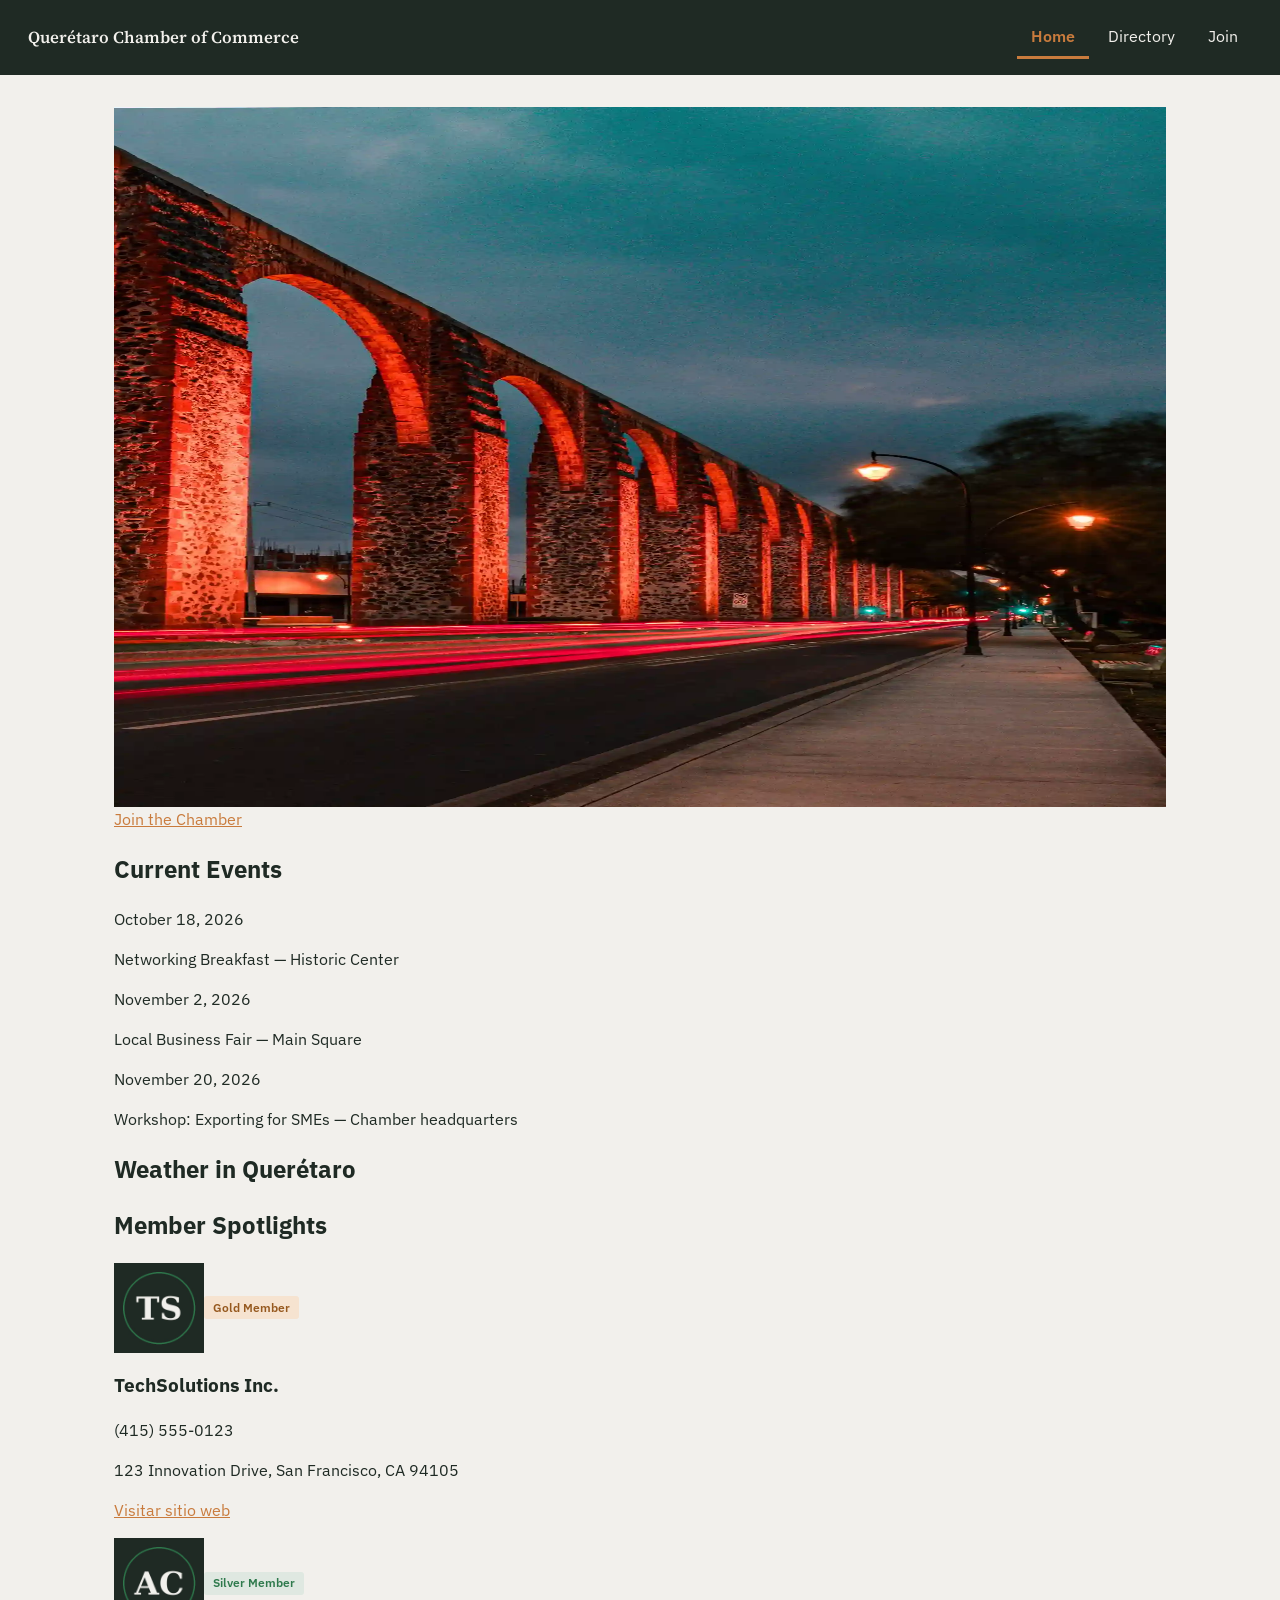
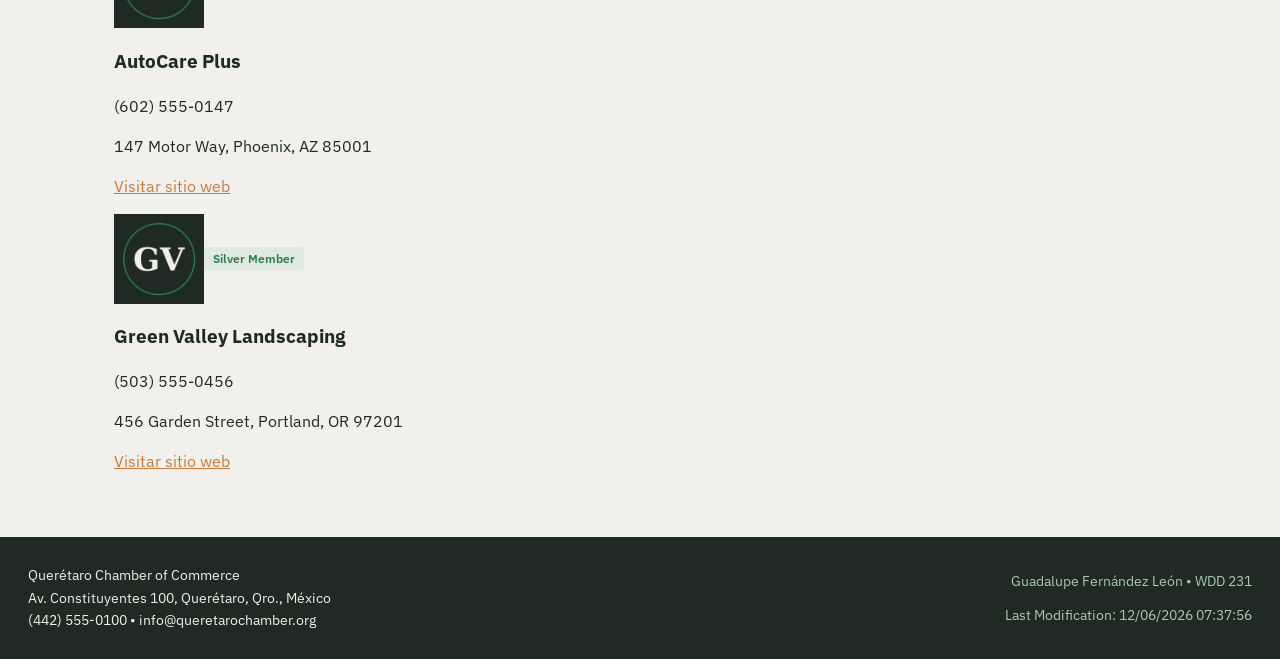
==== chamber/index.html @ a4fa8d87 "week03-01" ====
<!DOCTYPE html>
<html lang="es">
<head>
  <meta charset="UTF-8" />
  <meta name="viewport" content="width=device-width, initial-scale=1.0" />

  <title>Querétaro Chamber of Commerce</title>
  <meta name="description" content="Querétaro Chamber of Commerce and wheather." />
  <meta name="author" content="Guadalupe Fernández León" />

  <link rel="icon" type="image/png" href="images/favicon.png" />
  <link rel="icon" type="image/x-icon" href="images/favicon.ico" />

  
  <meta property="og:title" content="Querétaro Chamber of Commerce" />
  <meta property="og:description" content="Directory of companys in Querétaro Chamber of Commerce and wheather" />
  <meta property="og:image" content="https://lupita1976.github.io/wdd231/chamber/images/chamber-share.jpg" />
  <meta property="og:url" content="https://lupita1976.github.io/wdd231/chamber/index.html" />
  <meta property="og:type" content="website" />

  <link rel="preconnect" href="https://fonts.googleapis.com">
  <link rel="preconnect" href="https://fonts.gstatic.com" crossorigin>
  <link href="https://fonts.googleapis.com/css2?family=Source+Serif+4:opsz,wght@8..60,600;8..60,700&family=IBM+Plex+Sans:wght@400;500;600&display=swap" rel="stylesheet">

  <link rel="stylesheet" href="styles/normalize.css" />
  <link rel="stylesheet" href="styles/small.css" />
  <link rel="stylesheet" href="styles/larger.css" />

  <script src="scripts/home.js" defer></script>
  <script src="scripts/weather.js" defer></script>
  <script src="scripts/spotlights.js" defer></script>

</head>
<body>

  <header>
    <div class="branding">
      <span class="site-title">Querétaro Chamber of Commerce</span>
    </div>

    <button id="hamburger" aria-label="Abrir menú de navegación" aria-expanded="false" aria-controls="primary-nav">
      <span class="bar"></span>
      <span class="bar"></span>
      <span class="bar"></span>
    </button>

    <nav id="primary-nav">
      <ul>
        <li><a href="index.html" class="current" aria-current="page">Home</a></li>
        <li><a href="directory.html">Directory</a></li>
        <li><a href="join.html">Join</a></li>
      </ul>
    </nav>
  </header>

  <main class="home-layout">

    <section class="hero">
      <img src="images/aqueduct.webp" alt="Acueducto de Querétaro al atardecer" class="hero-image" width="1600" height="700" />
      <a href="join.html" class="cta-button">Join the Chamber</a>
    </section>

    <section class="panel events-panel">
      <h2>Current Events</h2>
      <ul class="events-list">
        <li>
          <p class="event-date">October 18, 2026</p>
          <p class="event-title">Networking Breakfast &mdash; Historic Center</p>
        </li>
        <li>
          <p class="event-date">November 2, 2026</p>
          <p class="event-title">Local Business Fair &mdash; Main Square</p>
        </li>
        <li>
          <p class="event-date">November 20, 2026</p>
          <p class="event-title">Workshop: Exporting for SMEs &mdash; Chamber headquarters</p>
        </li>
      </ul>
    </section>

    <section class="panel" id="weather-section">
      <h2>Weather in Querétaro</h2>
      <div id="current-weather"></div>
      <div id="forecast" class="forecast-grid"></div>
    </section>

    <section class="panel spotlights-panel">
      <h2>Member Spotlights</h2>
      <div id="spotlights" class="spotlights-grid"></div>
    </section>

  </main>

  <footer>
    <div class="footer-contact">
      <p>Querétaro Chamber of Commerce</p>
      <p>Av. Constituyentes 100, Querétaro, Qro., México</p>
      <p>(442) 555-0100 &bull; info@queretarochamber.org</p>
    </div>
    <div class="footer-dev">
      <p>Guadalupe Fernández León &bull; WDD 231</p>
      <p id="lastModified"></p>
    </div>
  </footer>

</body>
</html>
---- chamber/styles/small.css ----
body {
  font-family: "IBM Plex Sans", Arial, sans-serif;
  background-color: #F2F0EC;
  color: #1F2A24;
  line-height: 1.5;
}

h1 {
  font-family: "Source Serif 4", Georgia, serif;
  font-weight: 600;
}

a {
  color: #C97B3D;
}

/* ---------------- Header ---------------- */
header {
  display: flex;
  align-items: center;
  justify-content: space-between;
  flex-wrap: wrap;
  background-color: #1F2A24;
  color: #F2F0EC;
  padding: 0.85rem 1.1rem;
}

.site-title {
  font-family: "Source Serif 4", Georgia, serif;
  font-size: 1.05rem;
  font-weight: 600;
}

#hamburger {
  background: none;
  border: none;
  width: 38px;
  height: 32px;
  display: flex;
  flex-direction: column;
  justify-content: center;
  align-items: center;
  gap: 5px;
  cursor: pointer;
}

#hamburger .bar {
  width: 24px;
  height: 3px;
  background-color: #F2F0EC;
  border-radius: 2px;
  transition: transform 0.2s ease, opacity 0.2s ease;
}

#hamburger[aria-expanded="true"] .bar:nth-child(1) { transform: translateY(8px) rotate(45deg); }
#hamburger[aria-expanded="true"] .bar:nth-child(2) { opacity: 0; }
#hamburger[aria-expanded="true"] .bar:nth-child(3) { transform: translateY(-8px) rotate(-45deg); }

nav {
  display: none;
  width: 100%;
  order: 3;
}

nav.open {
  display: block;
}

nav ul {
  display: flex;
  flex-direction: column;
  margin-top: 0.75rem;
  border-top: 1px solid #2F7A4D;
}

nav ul li a {
  display: block;
  padding: 0.85rem 0.5rem;
  color: #F2F0EC;
  text-decoration: none;
  border-bottom: 1px solid #33443a;
}

nav ul li a:hover,
nav ul li a:focus-visible {
  background-color: #33443a;
  color: #C97B3D;
}

nav ul li a.current {
  color: #C97B3D;
  font-weight: 600;
}

/* ---------------- Main ---------------- */
main {
  max-width: 1100px;
  margin: 0 auto;
  padding: 1.25rem 1rem 2.5rem;
}

main > h1 {
  font-size: 1.5rem;
  text-align: center;
  margin-bottom: 1rem;
}

.controls {
  display: flex;
  flex-direction: column;
  gap: 0.6rem;
  align-items: center;
  margin-bottom: 1.25rem;
}

#member-count {
  font-size: 0.85rem;
  color: #55605a;
}

.view-toggle {
  display: flex;
  gap: 0.5rem;
}

.view-btn {
  background-color: #ffffff;
  border: 1px solid #C97B3D;
  color: #1F2A24;
  padding: 0.4rem 0.9rem;
  border-radius: 4px;
  cursor: pointer;
  font-size: 0.85rem;
}

.view-btn.active {
  background-color: #1F2A24;
  border-color: #1F2A24;
  color: #F2F0EC;
}

/* ---------------- Directory: grid view (default) ---------------- */
#directory.grid-view {
  display: grid;
  grid-template-columns: 1fr;
  gap: 1.1rem;
}

#directory.grid-view .member-card {
  background-color: #ffffff;
  border: 1px solid #dcd8cf;
  border-radius: 4px;
  overflow: hidden;
  text-align: center;
}

#directory.grid-view .member-card img {
  width: 100%;
  height: 160px;
  object-fit: cover;
}

.member-card .card-body {
  padding: 0.9rem 1rem 1.1rem;
}

.member-card h2 {
  font-family: "Source Serif 4", Georgia, serif;
  font-size: 1.05rem;
  margin-bottom: 0.35rem;
}

.member-card p {
  font-size: 0.85rem;
  margin: 0.2rem 0;
}

.badge {
  display: inline-block;
  font-size: 0.75rem;
  font-weight: 600;
  padding: 0.15rem 0.55rem;
  border-radius: 3px;
  margin-bottom: 0.5rem;
}

.badge-1 { background-color: #e4e2dc; color: #1F2A24; }
.badge-2 { background-color: #dfe8e1; color: #2F7A4D; }
.badge-3 { background-color: #f6e3d0; color: #96591f; }

/* ---------------- Directory: list view ---------------- */
#directory.list-view {
  display: flex;
  flex-direction: column;
  gap: 0.75rem;
}

#directory.list-view .member-card {
  background-color: #ffffff;
  border: 1px solid #dcd8cf;
  border-radius: 4px;
  display: flex;
  align-items: center;
  gap: 1rem;
  padding: 0.75rem 1rem;
  text-align: left;
}

#directory.list-view .member-card img {
  width: 64px;
  height: 64px;
  object-fit: cover;
  border-radius: 4px;
  flex-shrink: 0;
}

#directory.list-view .card-body {
  padding: 0;
}

#directory.list-view .member-card p {
  display: inline;
  margin-right: 0.75rem;
}

/* ---------------- Footer ---------------- */
footer {
  background-color: #1F2A24;
  color: #F2F0EC;
  text-align: center;
  padding: 1.5rem 1rem;
  font-size: 0.85rem;
}

.footer-contact p {
  margin: 0.15rem 0;
}

.footer-dev {
  margin-top: 0.85rem;
  padding-top: 0.85rem;
  border-top: 1px solid #33443a;
  color: #a9c9b6;
}
---- chamber/styles/larger.css ----
@media (min-width: 700px) {

  header {
    flex-wrap: nowrap;
    padding: 1rem 1.75rem;
  }

  #hamburger {
    display: none;
  }

  nav {
    display: block;
    width: auto;
    order: 0;
  }

  nav ul {
    flex-direction: row;
    margin-top: 0;
    border-top: none;
    gap: 0.25rem;
  }

  nav ul li a {
    border-bottom: 3px solid transparent;
    padding: 0.5rem 0.9rem;
  }

  nav ul li a:hover,
  nav ul li a:focus-visible {
    background-color: transparent;
    border-bottom-color: #C97B3D;
  }

  nav ul li a.current {
    border-bottom-color: #C97B3D;
  }

  main {
    padding: 2rem 1.5rem 3rem;
  }

  main > h1 {
    font-size: 2rem;
  }

  .controls {
    flex-direction: row;
    justify-content: space-between;
  }

  #directory.grid-view {
    grid-template-columns: repeat(3, 1fr);
    gap: 1.5rem;
  }

  #directory.grid-view .member-card img {
    height: 180px;
  }

  footer {
    display: flex;
    justify-content: space-between;
    align-items: center;
    text-align: left;
    padding: 1.25rem 1.75rem;
  }

  .footer-dev {
    margin-top: 0;
    padding-top: 0;
    border-top: none;
    text-align: right;
  }
}
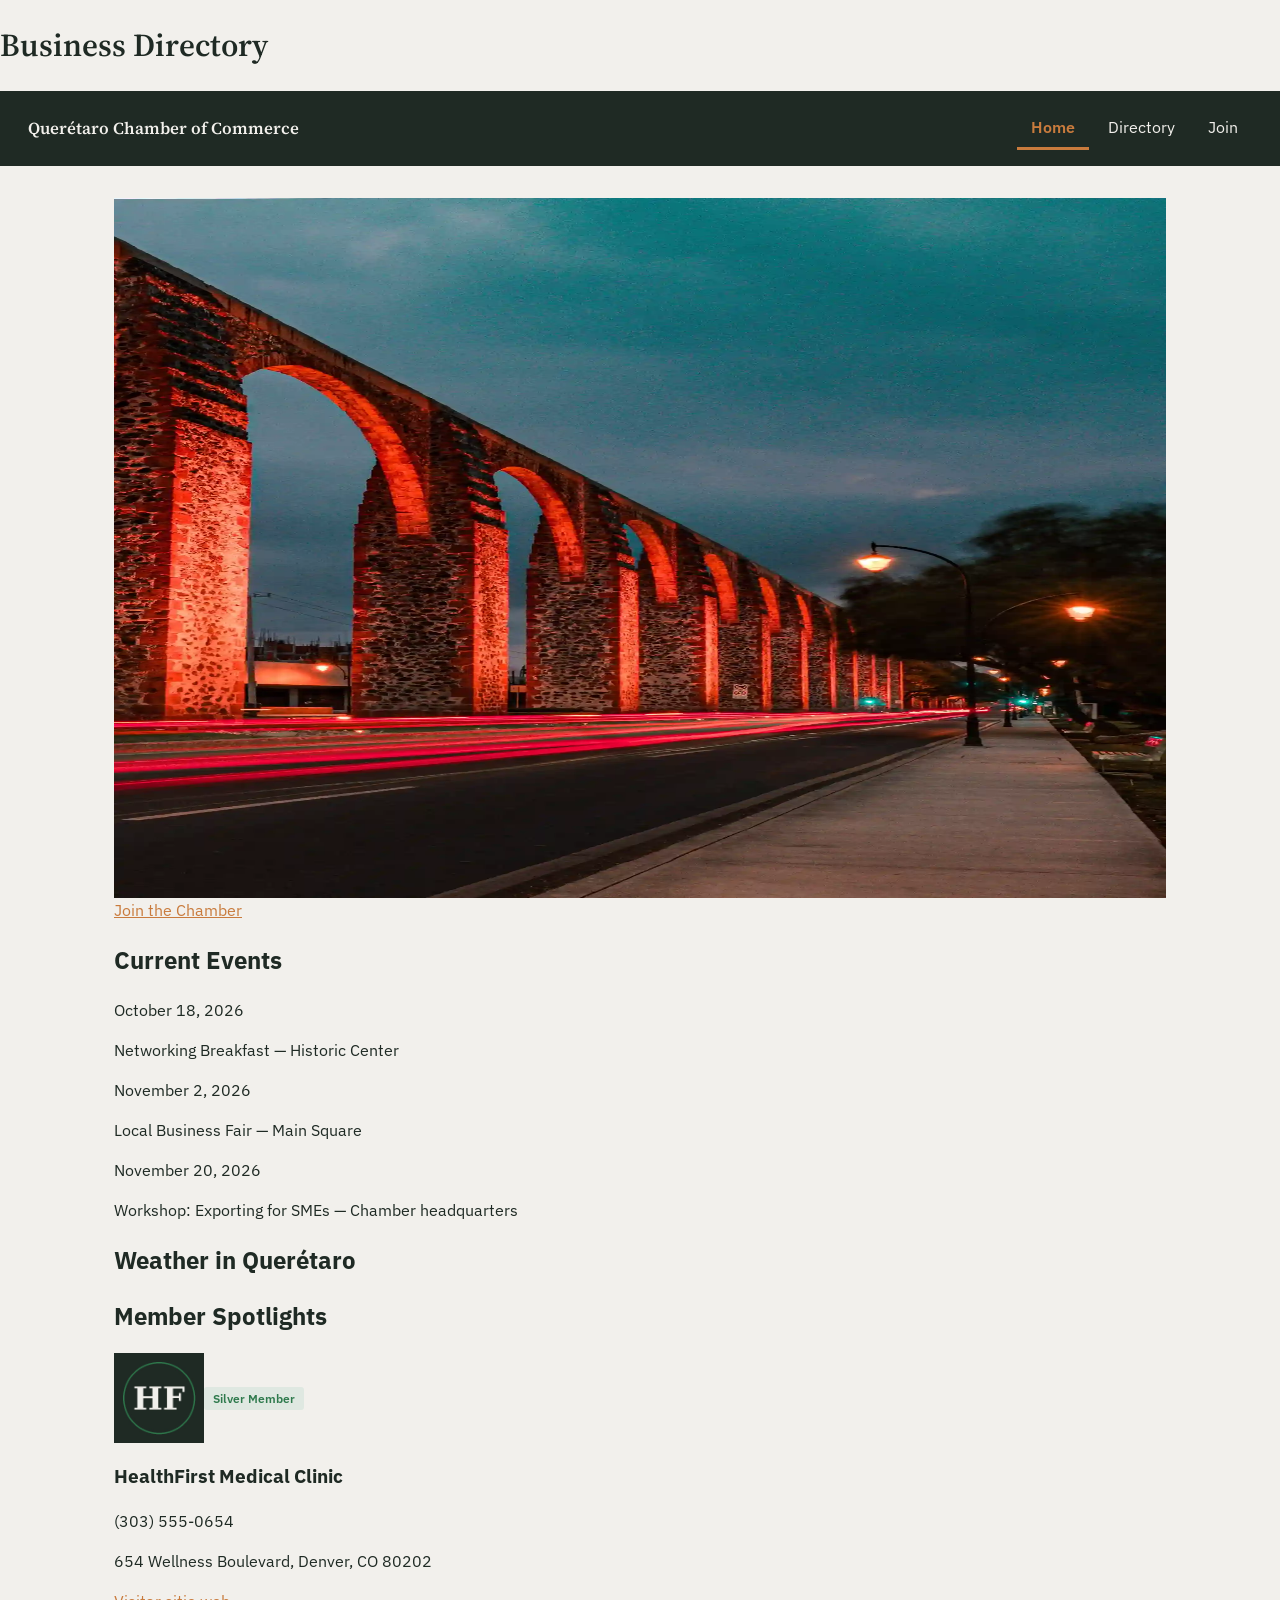
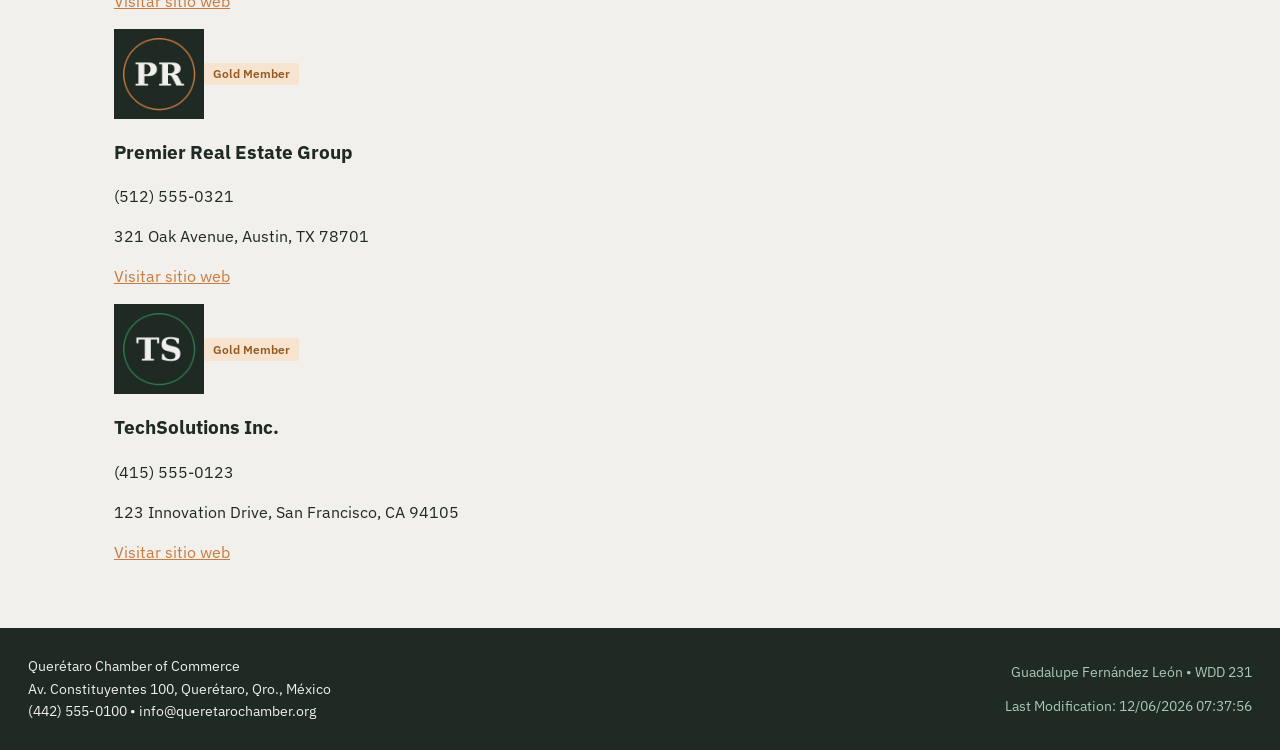
==== commit 2e88d1b4: "week03-02" ====
--- a/chamber/index.html
+++ b/chamber/index.html
@@ -5,7 +5,7 @@
   <meta name="viewport" content="width=device-width, initial-scale=1.0" />
 
   <title>Querétaro Chamber of Commerce</title>
-  <meta name="description" content="Querétaro Chamber of Commerce and wheather." />
+  <meta name="description" content="Querétaro Chamber of Commerce and wheather and the future events" />
   <meta name="author" content="Guadalupe Fernández León" />
 
   <link rel="icon" type="image/png" href="images/favicon.png" />
@@ -32,7 +32,7 @@
 
 </head>
 <body>
-
+  <h1>Business Directory</h1>
   <header>
     <div class="branding">
       <span class="site-title">Querétaro Chamber of Commerce</span>
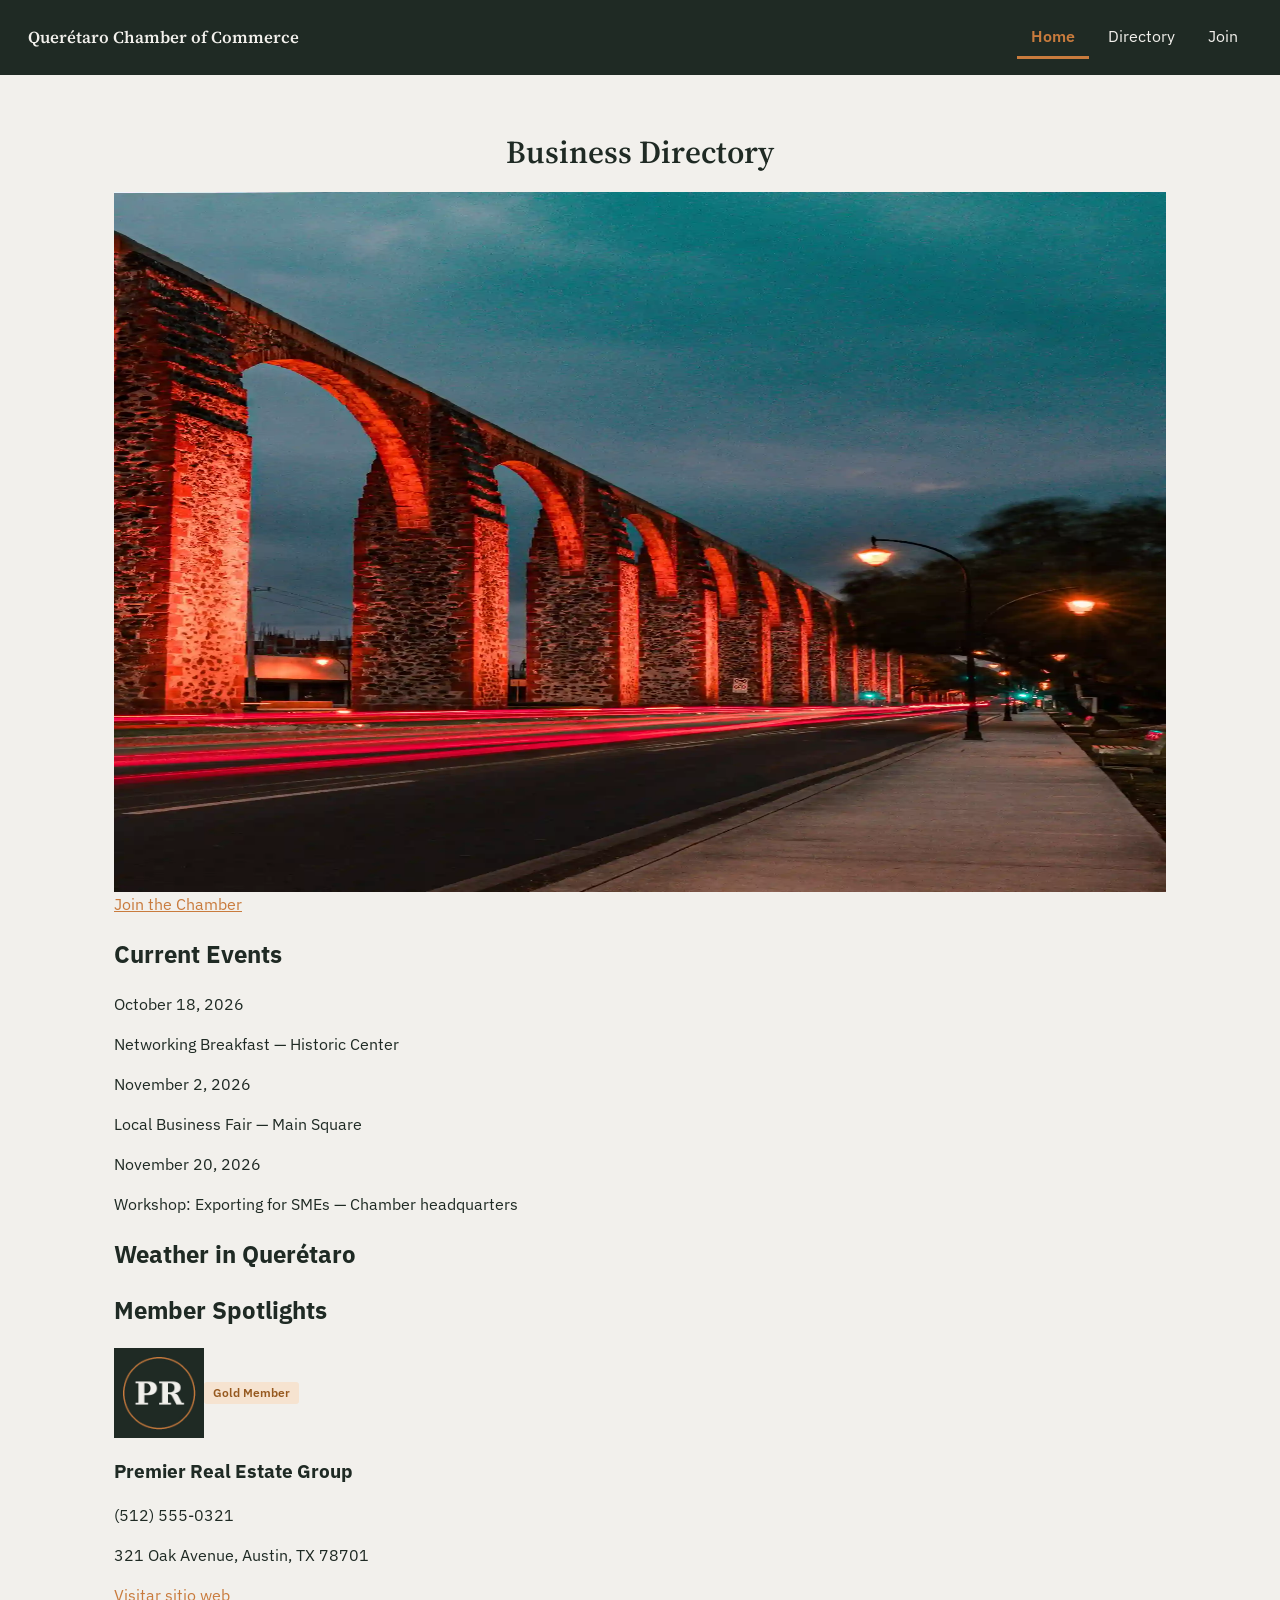
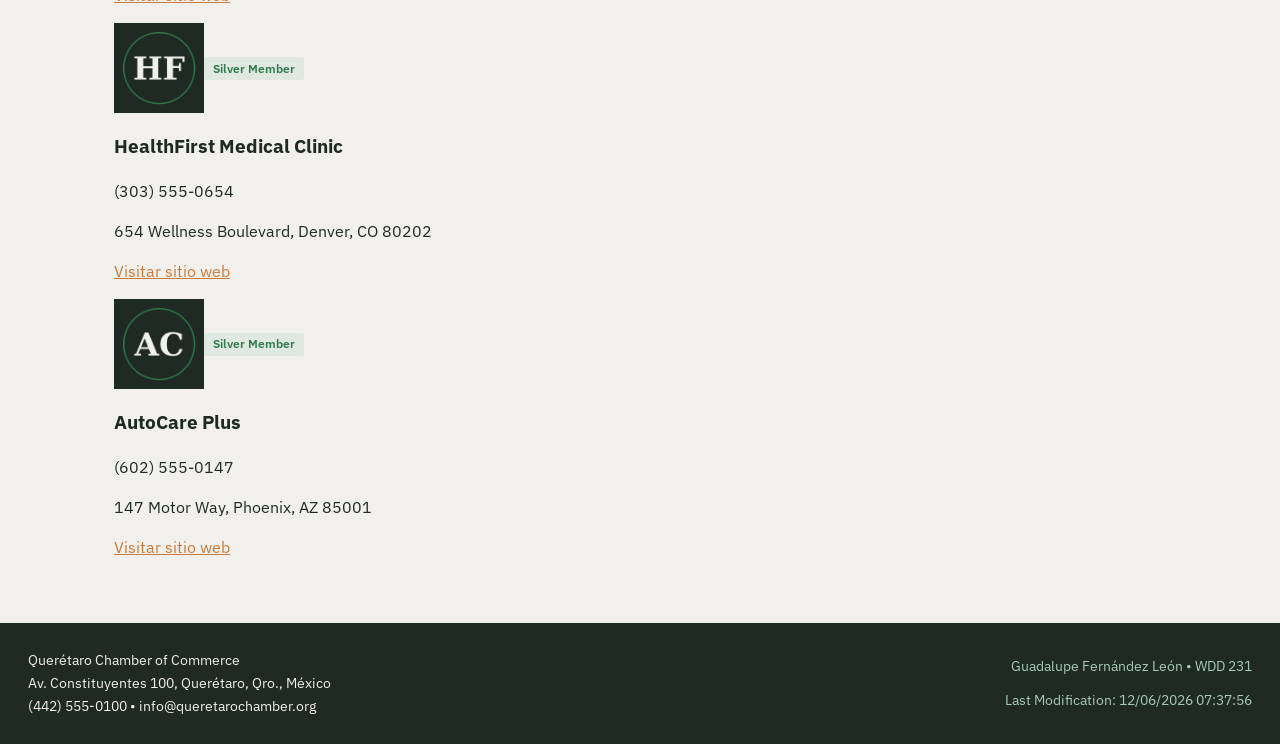
==== commit 0118c05c: "week03-03" ====
--- a/chamber/index.html
+++ b/chamber/index.html
@@ -32,7 +32,7 @@
 
 </head>
 <body>
-  <h1>Business Directory</h1>
+  
   <header>
     <div class="branding">
       <span class="site-title">Querétaro Chamber of Commerce</span>
@@ -54,6 +54,7 @@
   </header>
 
   <main class="home-layout">
+    <h1>Business Directory</h1>
 
     <section class="hero">
       <img src="images/aqueduct.webp" alt="Acueducto de Querétaro al atardecer" class="hero-image" width="1600" height="700" />
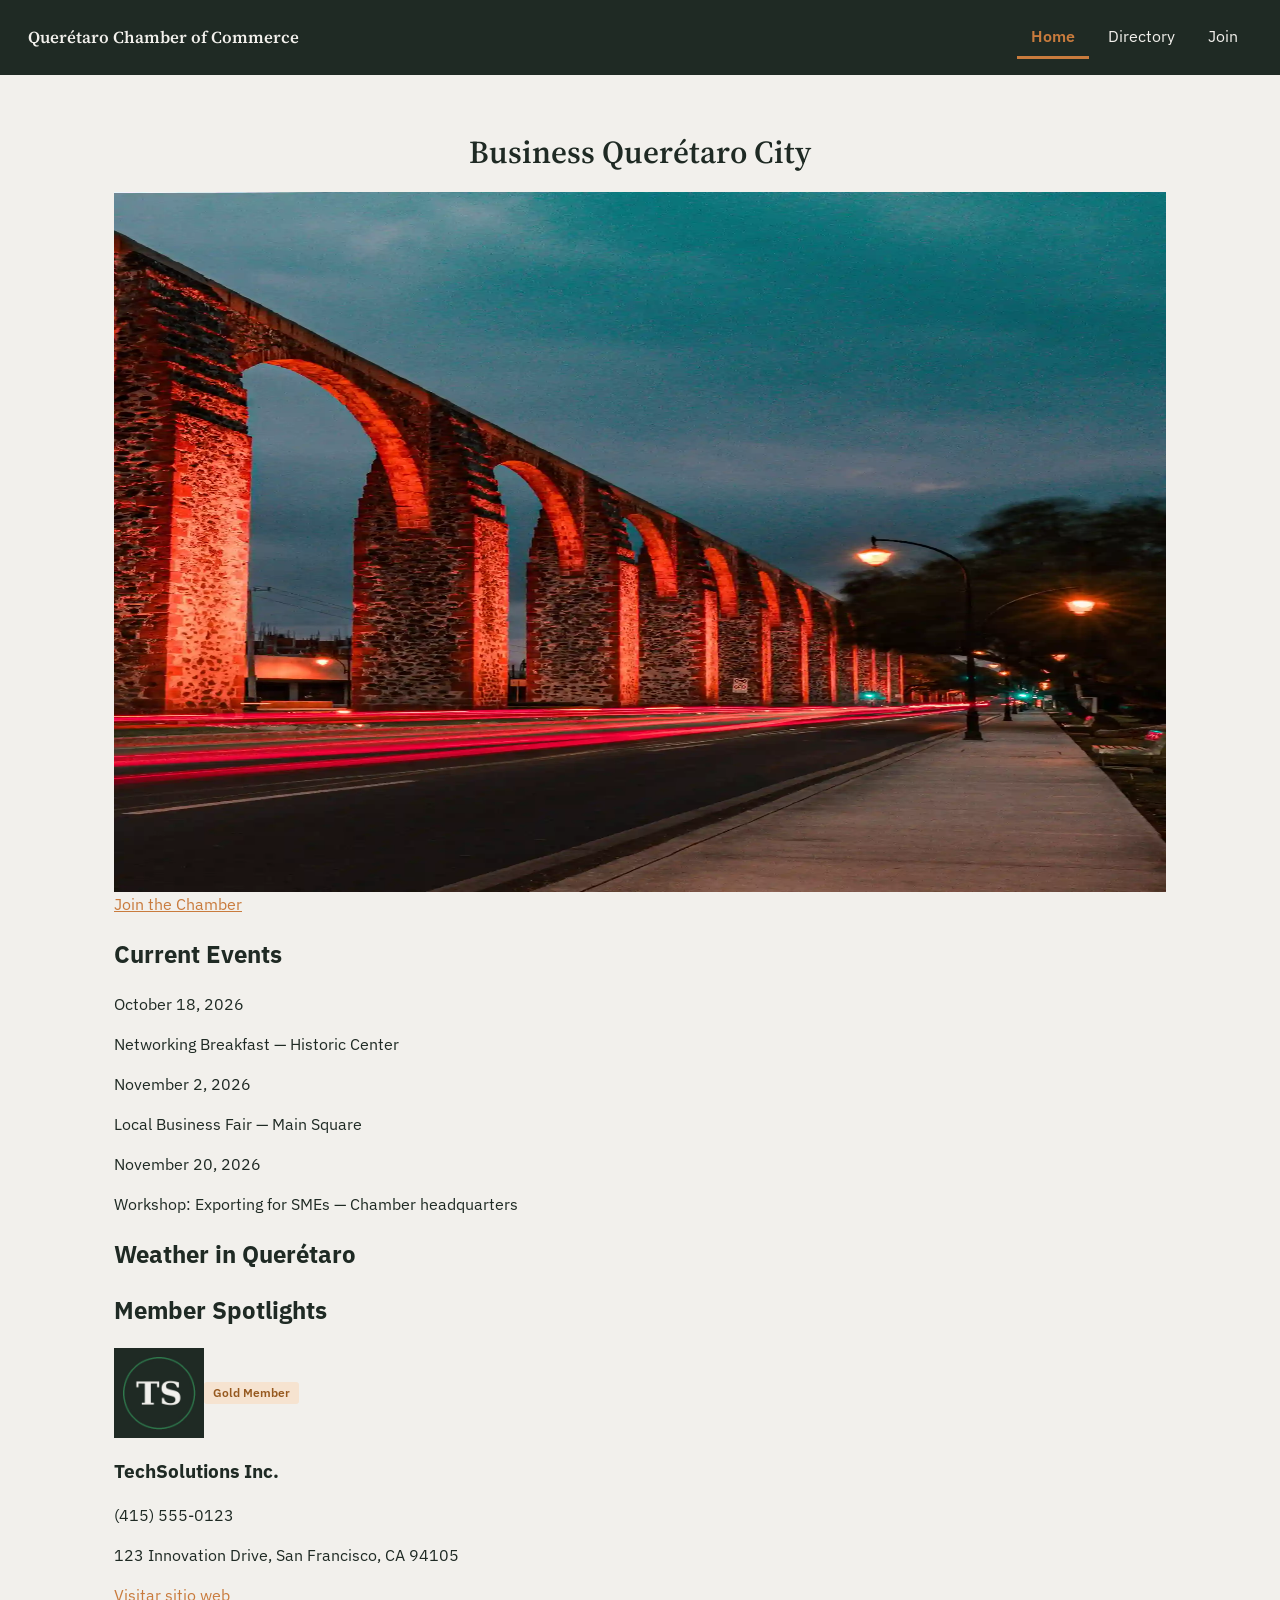
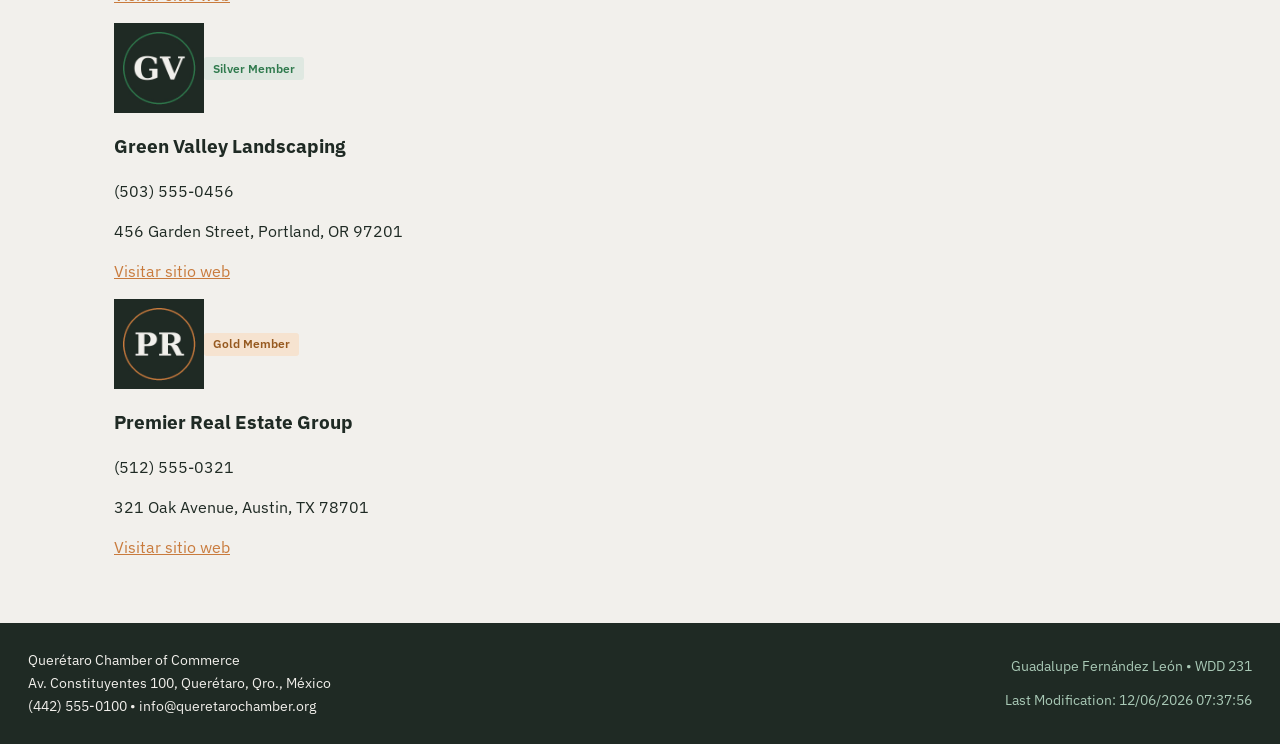
==== commit f26a12a5: "week03-04" ====
--- a/chamber/index.html
+++ b/chamber/index.html
@@ -54,7 +54,7 @@
   </header>
 
   <main class="home-layout">
-    <h1>Business Directory</h1>
+    <h1>Business Querétaro City</h1>
 
     <section class="hero">
       <img src="images/aqueduct.webp" alt="Acueducto de Querétaro al atardecer" class="hero-image" width="1600" height="700" />
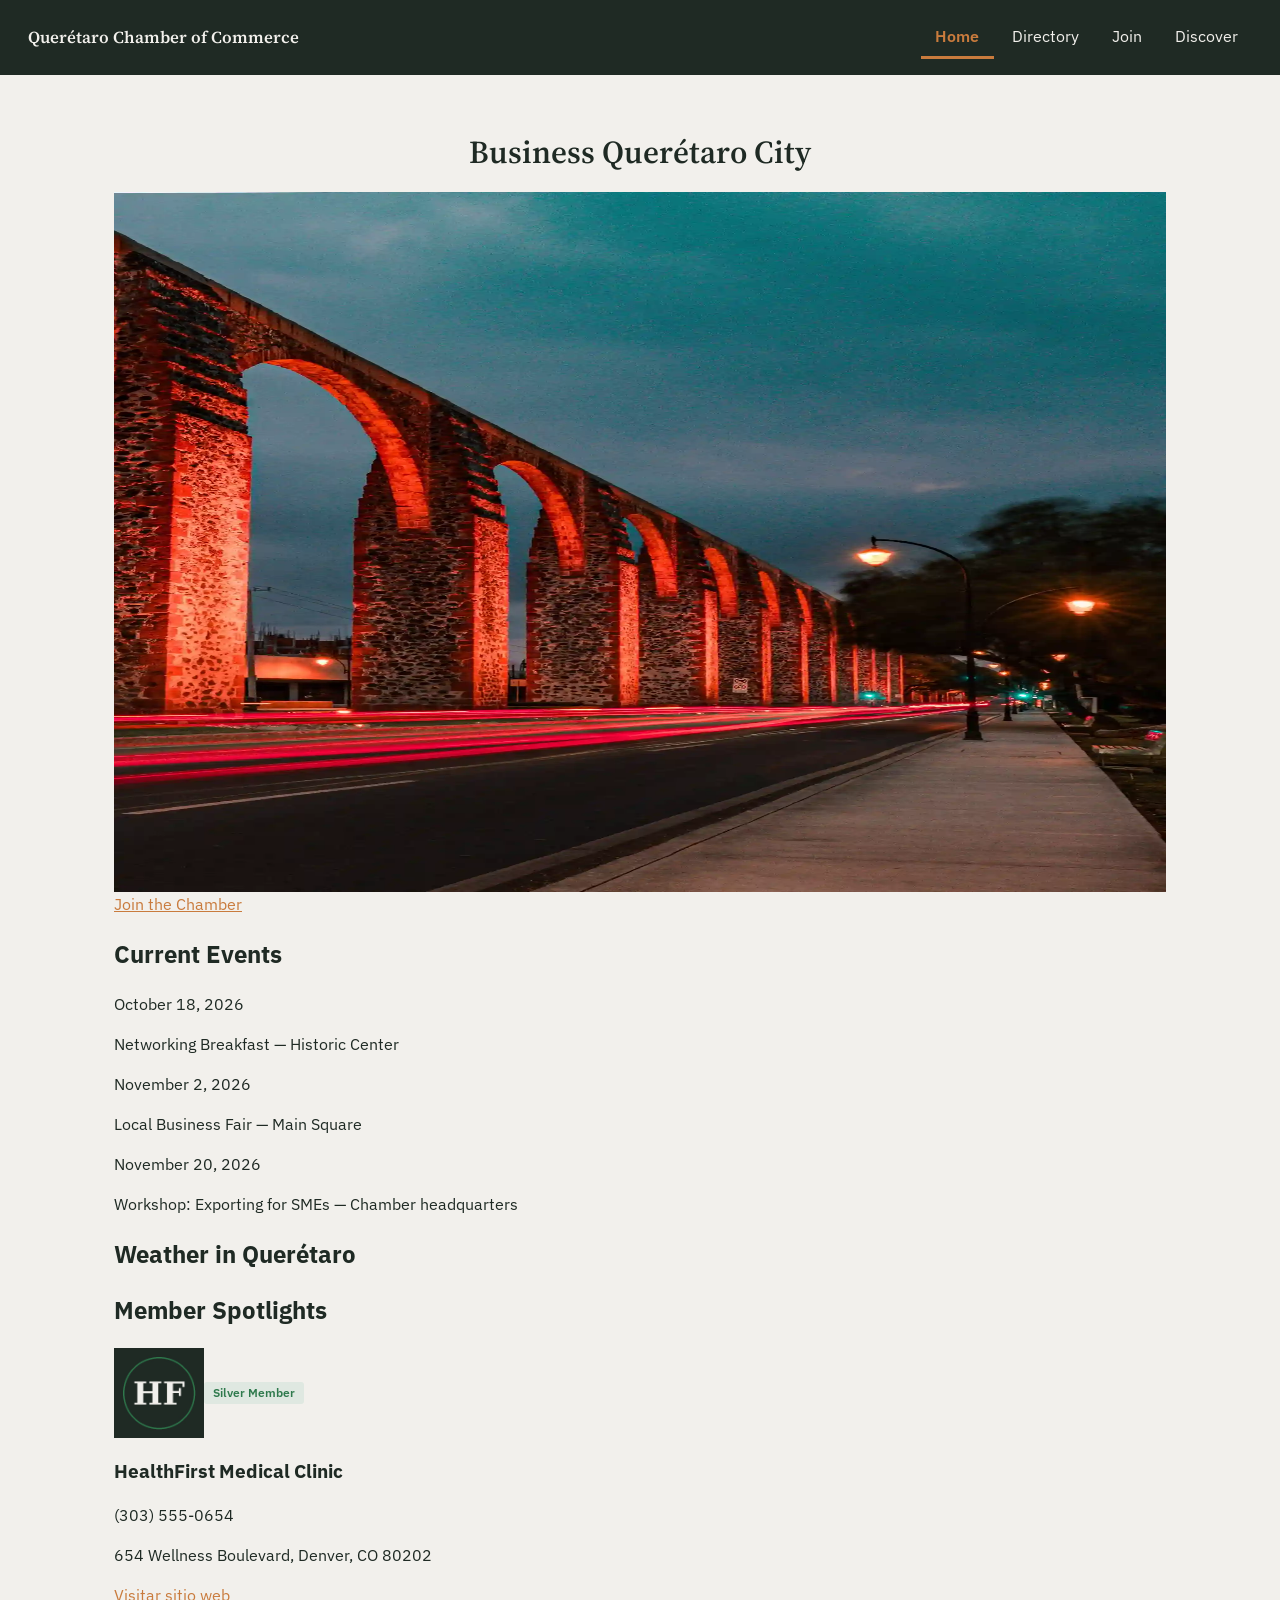
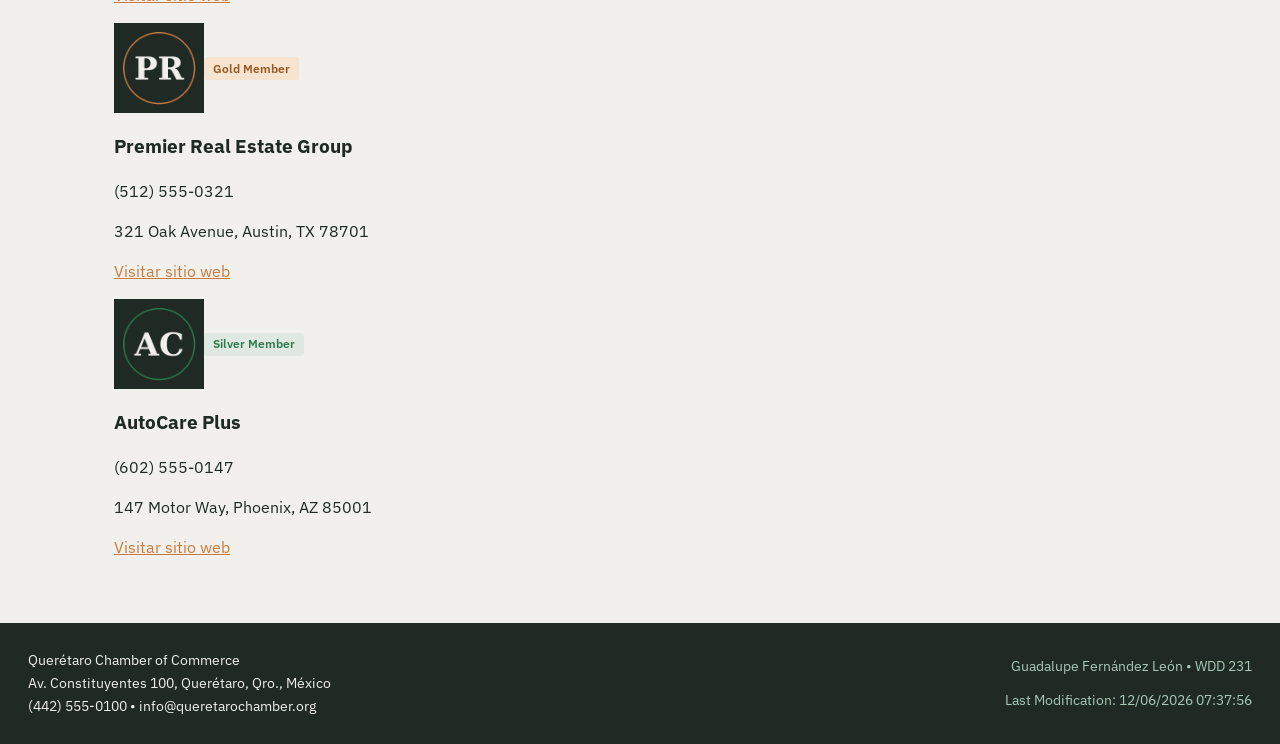
==== commit eba5a8b8: "week05-03" ====
--- a/chamber/index.html
+++ b/chamber/index.html
@@ -49,6 +49,7 @@
         <li><a href="index.html" class="current" aria-current="page">Home</a></li>
         <li><a href="directory.html">Directory</a></li>
         <li><a href="join.html">Join</a></li>
+        <li><a href="discover.html">Discover</a></li>
       </ul>
     </nav>
   </header>
